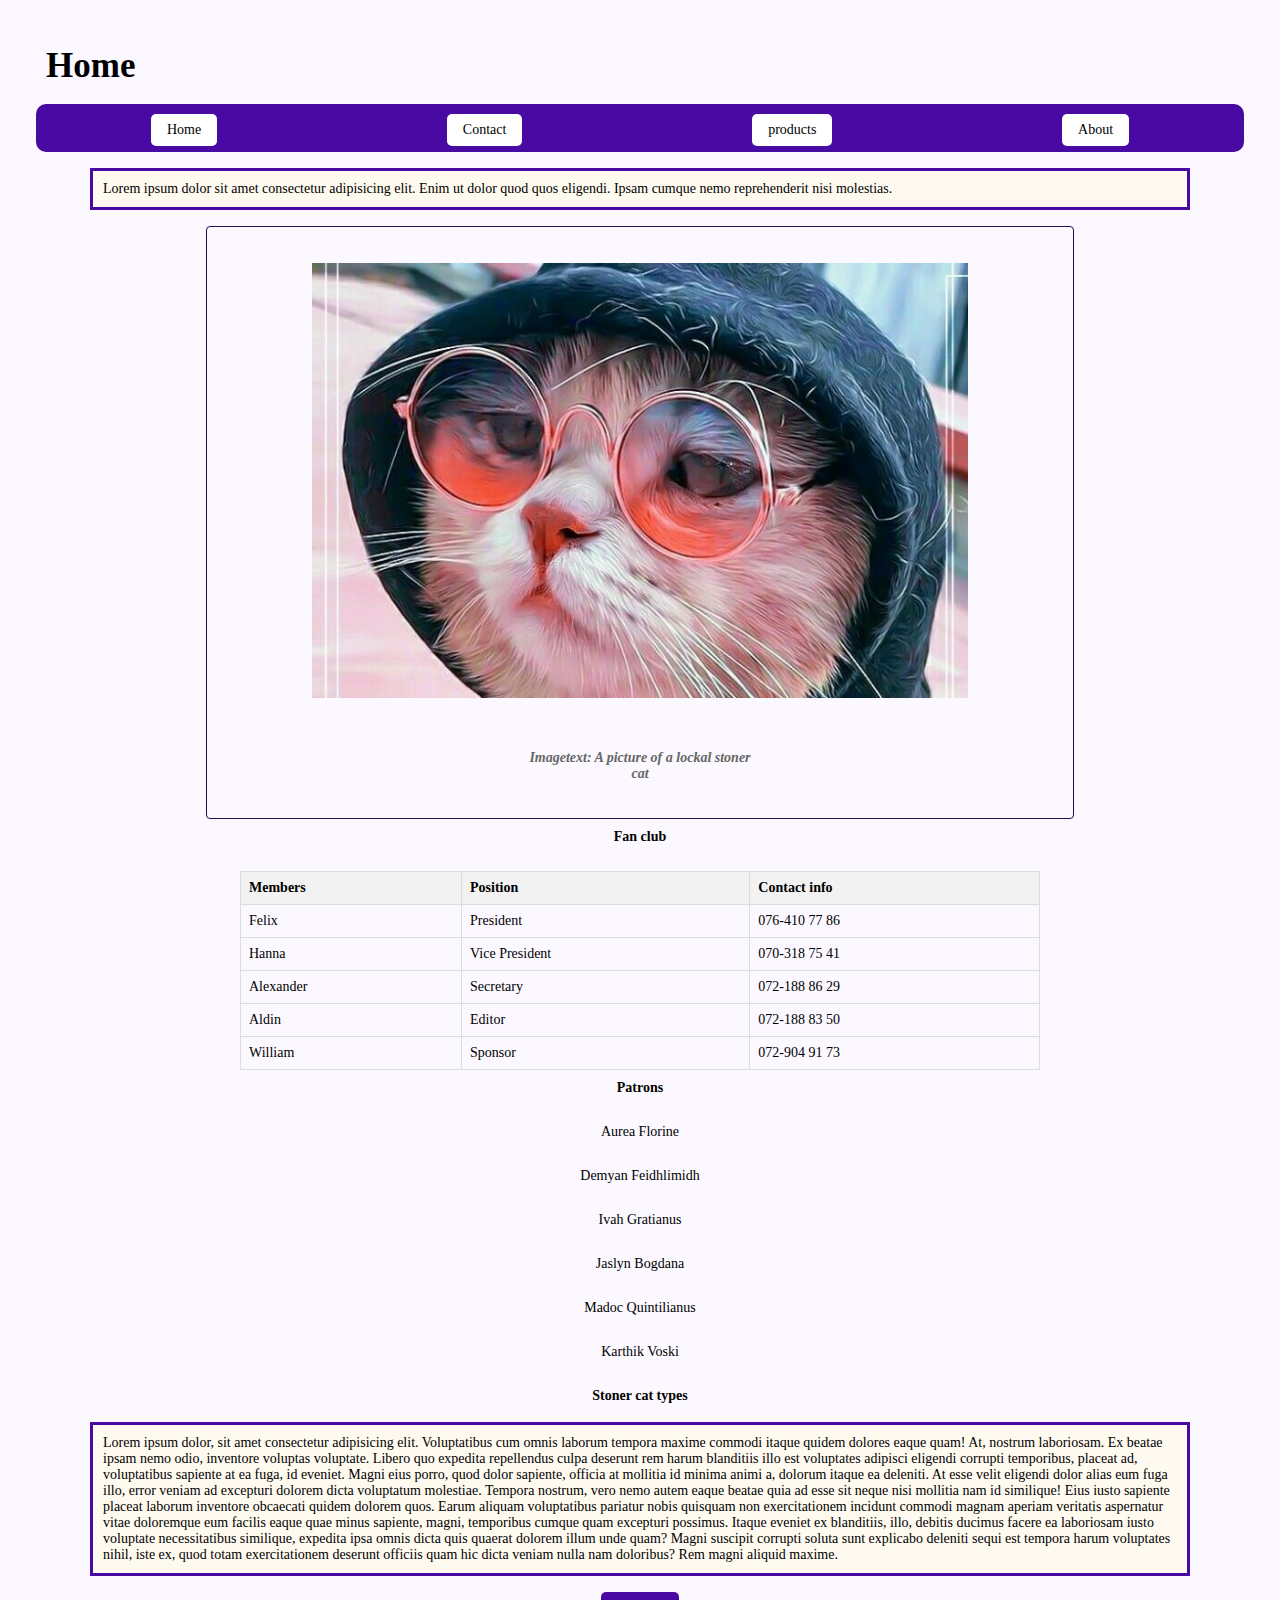
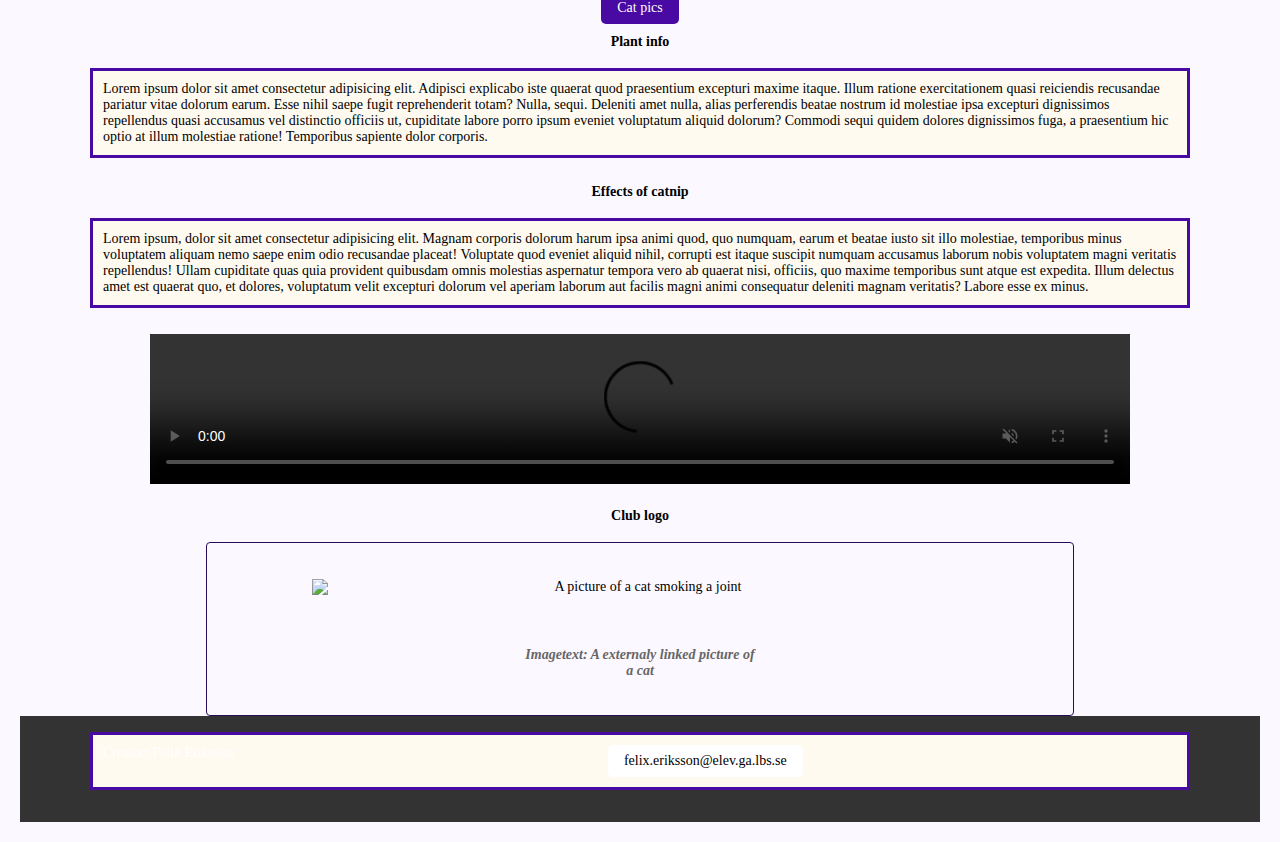
==== index.html @ 791c6a4f "Initial commit" ====
<!DOCTYPE html>
<html lang="en">

<head>
    <meta charset="UTF-8">
    <title>Stoner Cats | start page</title>
    <meta name="home page" content="The home page of the site">
    <meta name="keywords" content="HTML examination">
    <meta name="viewport" content="width=device-width, initial-scale=1.0">
    <link rel="stylesheet" href="styling.css">
</head>

<body>
    <header>
        <h1>Home</h1>
        <nav>
            <a href="index.html">Home</a>
            <a href="contact.html">Contact</a>
            <a href="products.html">products</a>
            <a href="about.html">About</a>
        </nav>
    </header>
    <p>Lorem ipsum dolor sit amet consectetur adipisicing elit. Enim ut dolor quod quos eligendi. Ipsam cumque nemo
        reprehenderit nisi molestias.</p>
    <figure>
        <img src="images/Stoner Cat.jpg" alt="A picture of a cat wearing a Supreme shirt">
        <figcaption>Imagetext: A picture of a lockal stoner cat</figcaption>
    </figure>
    <h2>Fan club</h2>
    <!-- This is a table containing all the members of the fan club, there position and contact info -->
    <table>
        <tr>
          <th>Members</th>
          <th>Position</th>
          <th>Contact info</th>
        </tr>
        <tr>
          <td>Felix</td>
          <td>President</td>
          <td>076-410 77 86</td>
        </tr>
        <tr>
          <td>Hanna</td>
          <td>Vice President</td>
          <td>070-318 75 41</td>
        </tr>
        <tr>
          <td>Alexander</td>
          <td>Secretary</td>
          <td>072-188 86 29</td>
        </tr>
        <tr>
          <td>Aldin</td>
          <td>Editor</td>
          <td>072-188 83 50</td>
        </tr>
        <tr>
          <td>William</td>
          <td>Sponsor</td>
          <td>072-904 91 73</td>
        </tr>
      </table>
      <!-- This is a list containing all the patrons -->
      <h3>Patrons</h3>
      <ul>
        <li>Aurea Florine</li>
        <li>Demyan Feidhlimidh</li>
        <li>Ivah Gratianus</li>
        <li>Jaslyn Bogdana</li>
        <li>Madoc Quintilianus</li>
        <li>Karthik Voski</li>
      </ul>
    <h3>Stoner cat types</h3>
    <p>Lorem ipsum dolor, sit amet consectetur adipisicing elit. Voluptatibus cum omnis laborum tempora maxime commodi
        itaque quidem dolores eaque quam! At, nostrum laboriosam. Ex beatae ipsam nemo odio, inventore voluptas voluptate.
        Libero quo expedita repellendus culpa deserunt rem harum blanditiis illo est voluptates adipisci eligendi corrupti
        temporibus, placeat ad, voluptatibus sapiente at ea fuga, id eveniet. Magni eius porro, quod dolor sapiente, officia
        at mollitia id minima animi a, dolorum itaque ea deleniti. At esse velit eligendi dolor alias eum fuga illo, error
        veniam ad excepturi dolorem dicta voluptatum molestiae. Tempora nostrum, vero nemo autem eaque beatae quia ad esse
        sit neque nisi mollitia nam id similique! Eius iusto sapiente placeat laborum inventore obcaecati quidem dolorem
        quos. Earum aliquam voluptatibus pariatur nobis quisquam non exercitationem incidunt commodi magnam aperiam
        veritatis aspernatur vitae doloremque eum facilis eaque quae minus sapiente, magni, temporibus cumque quam excepturi
        possimus. Itaque eveniet ex blanditiis, illo, debitis ducimus facere ea laboriosam iusto voluptate necessitatibus
        similique, expedita ipsa omnis dicta quis quaerat dolorem illum unde quam? Magni suscipit corrupti soluta sunt
        explicabo deleniti sequi est tempora harum voluptates nihil, iste ex, quod totam exercitationem deserunt officiis
        quam hic dicta veniam nulla nam doloribus? Rem magni aliquid maxime.</p>
    <button onclick="location.href='https://www.instagram.com/hannaelisabethl/'" type="button">Cat pics</button>
    <h3>Plant info</h3>
    <p>Lorem ipsum dolor sit amet consectetur adipisicing elit. Adipisci explicabo iste quaerat quod praesentium excepturi
        maxime itaque. Illum ratione exercitationem quasi reiciendis recusandae pariatur vitae dolorum earum. Esse nihil
        saepe fugit reprehenderit totam? Nulla, sequi. Deleniti amet nulla, alias perferendis beatae nostrum id molestiae
        ipsa excepturi dignissimos repellendus quasi accusamus vel distinctio officiis ut, cupiditate labore porro ipsum
        eveniet voluptatum aliquid dolorum? Commodi sequi quidem dolores dignissimos fuga, a praesentium hic optio at illum
        molestiae ratione! Temporibus sapiente dolor corporis.</p>
    <h3>Effects of catnip</h3>
    <p>Lorem ipsum, dolor sit amet consectetur adipisicing elit. Magnam corporis dolorum harum ipsa animi quod, quo numquam,
        earum et beatae iusto sit illo molestiae, temporibus minus voluptatem aliquam nemo saepe enim odio recusandae
        placeat! Voluptate quod eveniet aliquid nihil, corrupti est itaque suscipit numquam accusamus laborum nobis
        voluptatem magni veritatis repellendus! Ullam cupiditate quas quia provident quibusdam omnis molestias aspernatur
        tempora vero ab quaerat nisi, officiis, quo maxime temporibus sunt atque est expedita. Illum delectus amet est
        quaerat quo, et dolores, voluptatum velit excepturi dolorum vel aperiam laborum aut facilis magni animi consequatur
        deleniti magnam veritatis? Labore esse ex minus.</p>
    <video controls width="1000" autoplay muted loop>
        <source src="/Videos/production_id_4048874 (2160p).mp4" type="video/mp4">
    </video>
    <h2>Club logo</h2>
    <figure>
        <img src="https://d2iccaf7eutw5f.cloudfront.net/0x3B3ee1931Dc30C1957379FAc9aba94D1C48a5405/79413/large" alt="A picture of a cat smoking a joint">
        <figcaption>Imagetext: A externaly linked picture of a cat</figcaption>
    </figure>
    <footer>
      <p>Creator: Felix Eriksson<br>
      <a href="felix.eriksson@elev.ga.lbs.se">felix.eriksson@elev.ga.lbs.se</a></p>
  </footer>
</body>
---- styling.css ----
* {
    margin: auto;
    padding: 10px;
    box-sizing: border-box;
    font-family: 'Caveat', cursive;
    font-size: 14px;
    text-align: center;
}

html {
    font-size: 16px;
}

body {
    background-color: #fcf8ff;
}

.container {
    width: 80%;
    margin: 0 auto;
}

header {
    background-color: #fcf8ff;
    color: white;
    padding: 1rem;
    text-align: center;
}

nav {
    display: flex;
    height: 3rem;
    background-color: #480aa2;
    justify-content: center;
    align-items: center;
    gap: 20px;
    border-radius: 10px;
}

a {
    background-color: white;
    color: black;
    padding: 0.5rem 1rem;
    text-decoration: none;
    border-radius: 5px;
    transition: background-color 0.3s ease;
}

a:hover {
    background-color: #ddd;
}

main {
    padding: 2rem 0;
}

h1 {
    text-align: start;
    margin-bottom: 0.5rem;
    font-size: 35px;
    color: black;
}
h2, h3, h4, h5, h6 {
    margin-bottom: 0.5rem;
}

p {
    display: flex;
    border: 3px solid #480aa2;
    text-align: left;
    margin-bottom: 1rem;
    background-color: floralwhite;
    max-width: 1100px;

}

figure {
    margin: auto;
    text-align: center;
    max-width: 70%;
    border: 1px solid #260f56;
    border-radius: 4px;
}

figcaption {
    font-style: italic;
    color: #666;
    margin-top: 0.5rem;
}

table {
    width: 800px;
    border-collapse: collapse;
    margin-top: 1rem;
}

th, td {
    border: 1px solid #ddd;
    padding: 8px;
    text-align: left;
}

th {
    background-color: #f2f2f2;
}

ul {
    list-style: none;
    padding: 0;
}

ul li {
    margin-bottom: 0.5rem;
}

button {
    background-color: #480aa2;
    color: white;
    padding: 0.5rem 1rem;
    border: none;
    border-radius: 5px;
    cursor: pointer;
}

button:hover {
    background-color: dimgray;
}

video {
    align-content: center;
}

footer {
    background-color: #333;
    color: white;
    text-align: center;
    padding: 1rem 0;
}

/* Styling for the Products page */
body.products {
    background-color: #f9f9f9;
}

figure img {
    width: 80%;
    height: auto;
    margin: 1rem 0;

}

figcaption {
    font-weight: bold;
    margin-top: 0.5rem;
}

/* Styling for the Contacts page */
body.contact {
    background-color: #f5f5f5;
}

form {
    max-width: 600px;
    margin: auto;
    padding: 1rem;
    border: 1px solid #ddd;
    border-radius: 5px;
    background-color: white;
}

fieldset {
    border: none;
}

legend {
    font-weight: bold;
}

label {
    display: block;
    margin-top: 1rem;
    text-align: left;
}

input[type="text"],
input[type="email"],
textarea,
select {
    width: 100%;
    padding: 0.5rem;
    margin-top: 0.5rem;
    border: 1px solid #ddd;
    border-radius: 5px;
}

input[type="number"] {
    width: 50px;
}

button[type="submit"],
button[type="reset"] {
    background-color: whitesmoke;
    color: white;
    padding: 0.5rem 1rem;
    border: none;
    border-radius: 5px;
    cursor: pointer;
    margin-top: 1rem;
}

button[type="submit"]:hover,
button[type="reset"]:hover {
    background-color: dimgray;
}

iframe {
    width: 100%;
    height: 300px;
    border: none;
}

/* Styling for the About page */
body.about {
    background-color: #f0f0f0;
}

figure {
    display: flex;
    flex-wrap: wrap;
    justify-content: space-around;
}

figcaption,
blockquote {
    flex-basis: 30%;
    margin: 1rem 0;
    text-align: center;
}
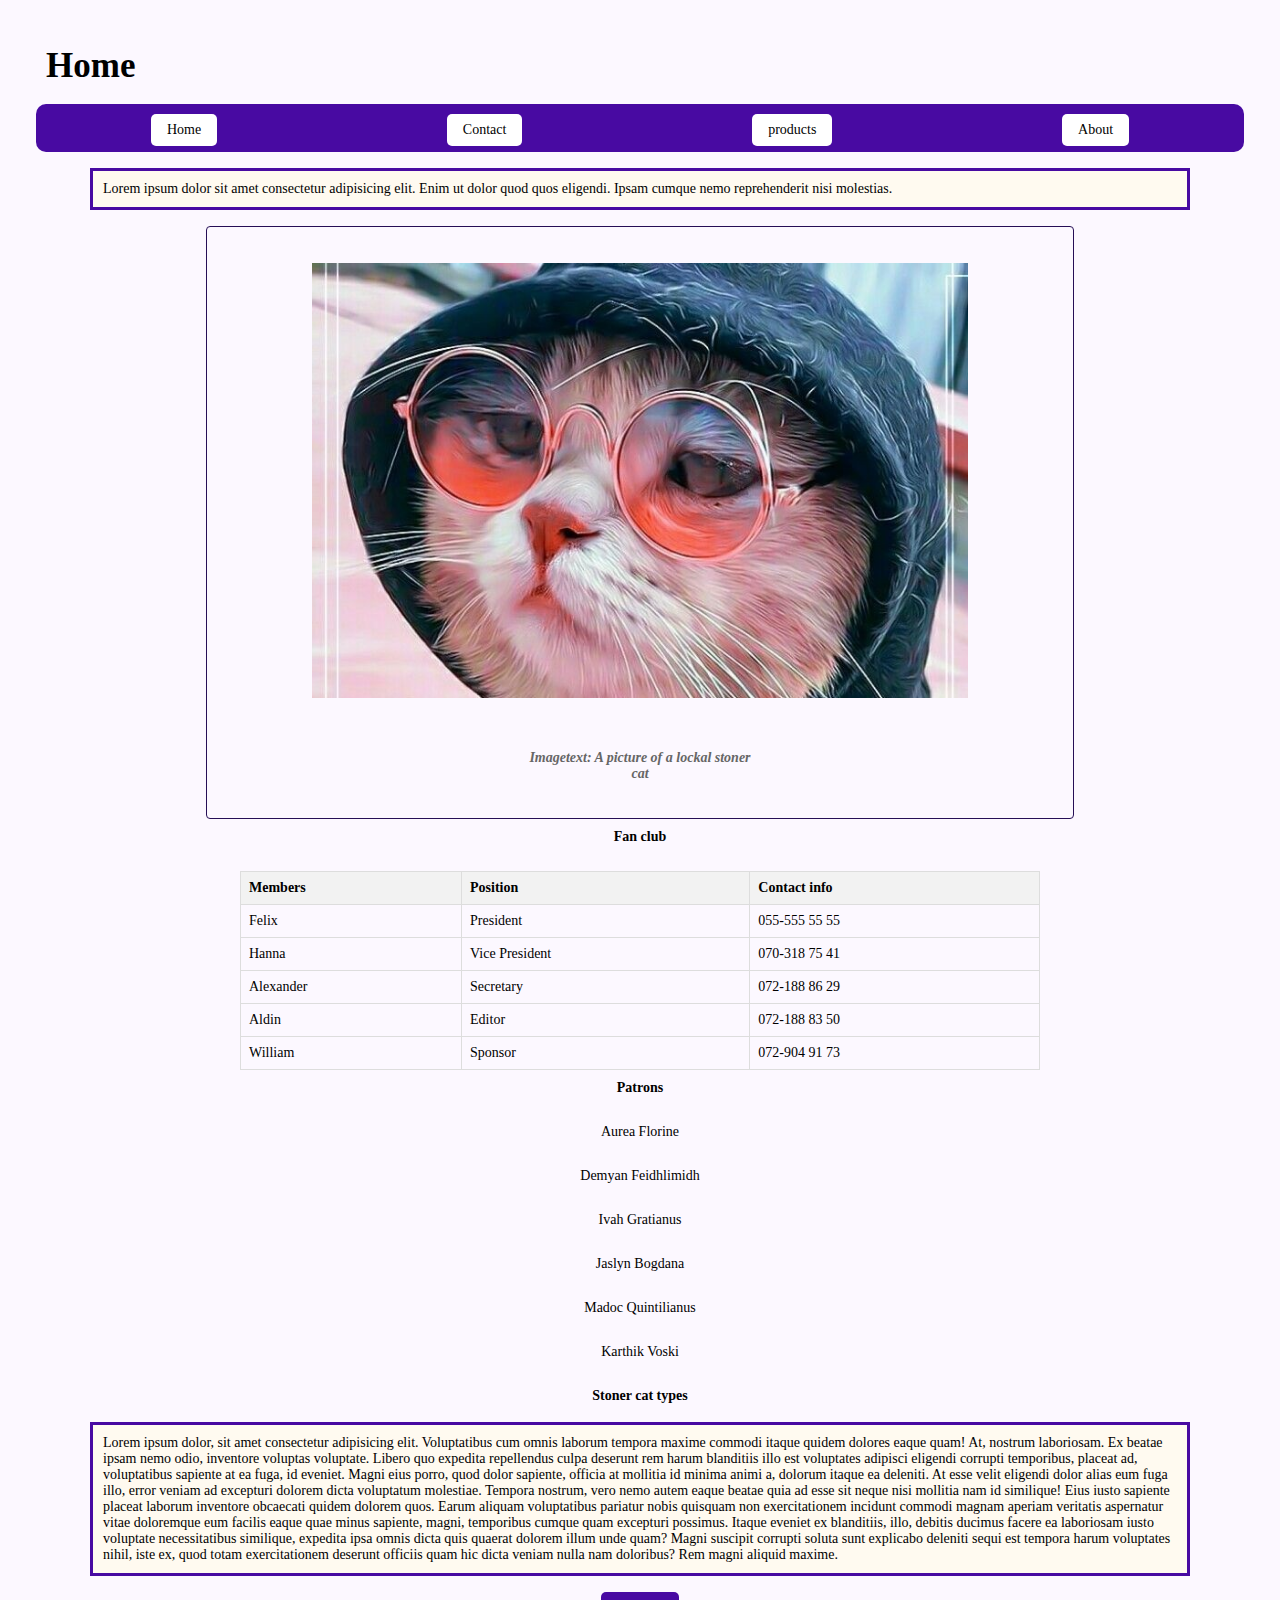
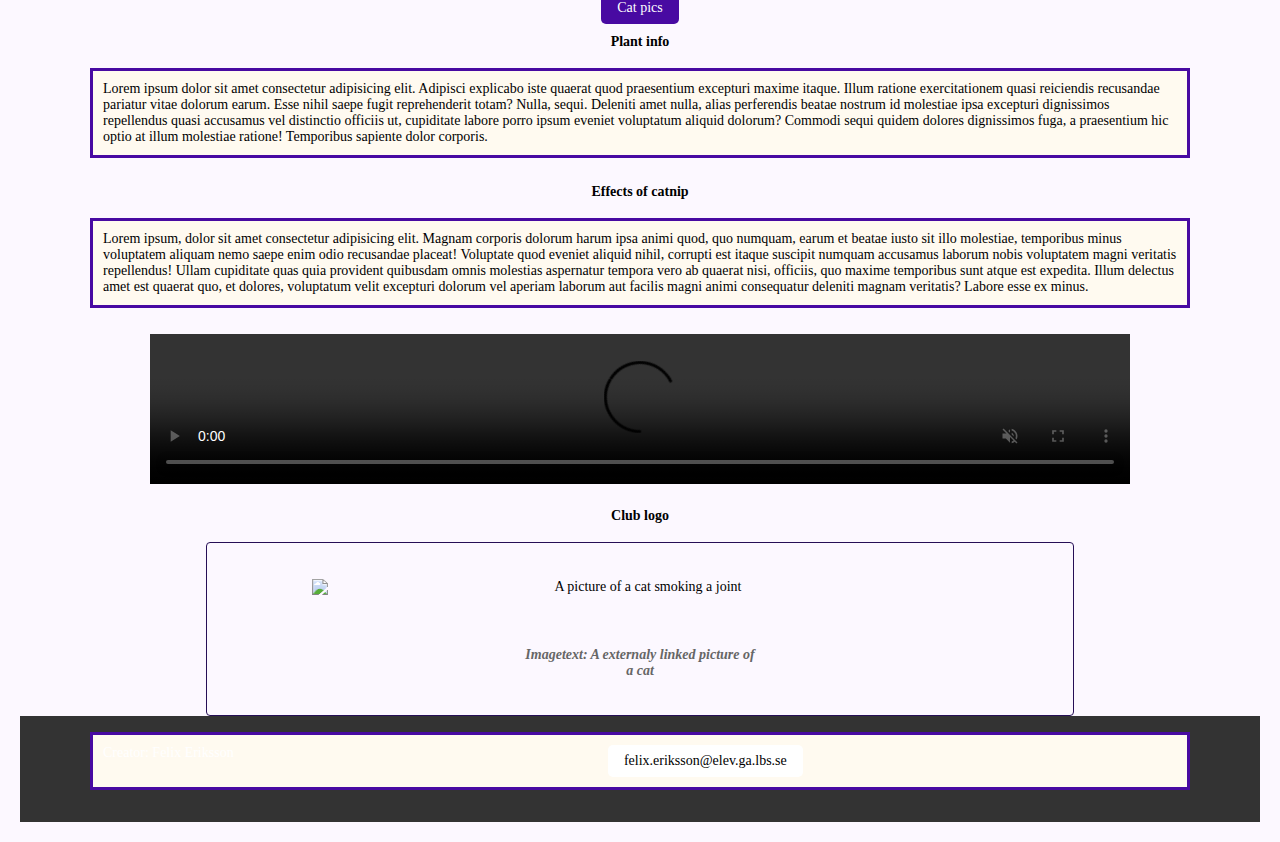
==== commit cdf2ac79: "comit" ====
--- a/index.html
+++ b/index.html
@@ -37,7 +37,7 @@
         <tr>
           <td>Felix</td>
           <td>President</td>
-          <td>076-410 77 86</td>
+          <td>055-555 55 55</td>
         </tr>
         <tr>
           <td>Hanna</td>
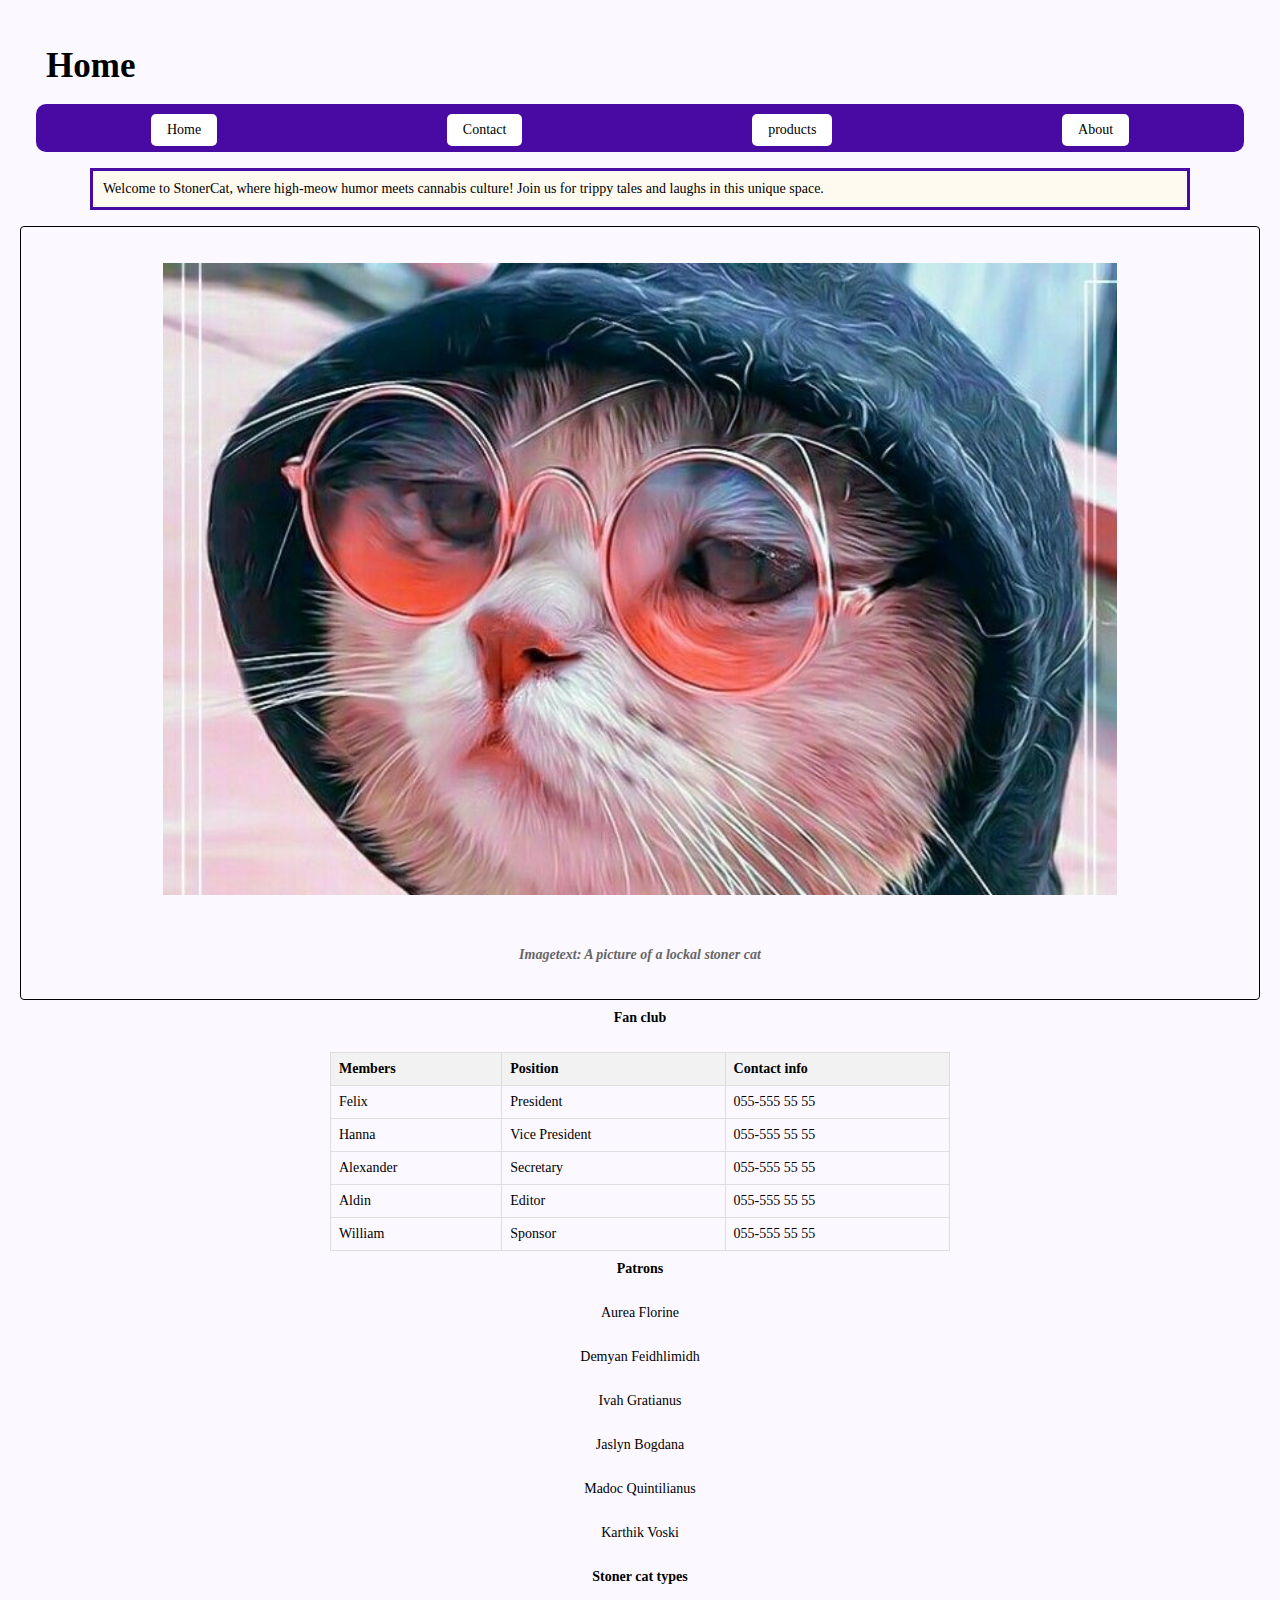
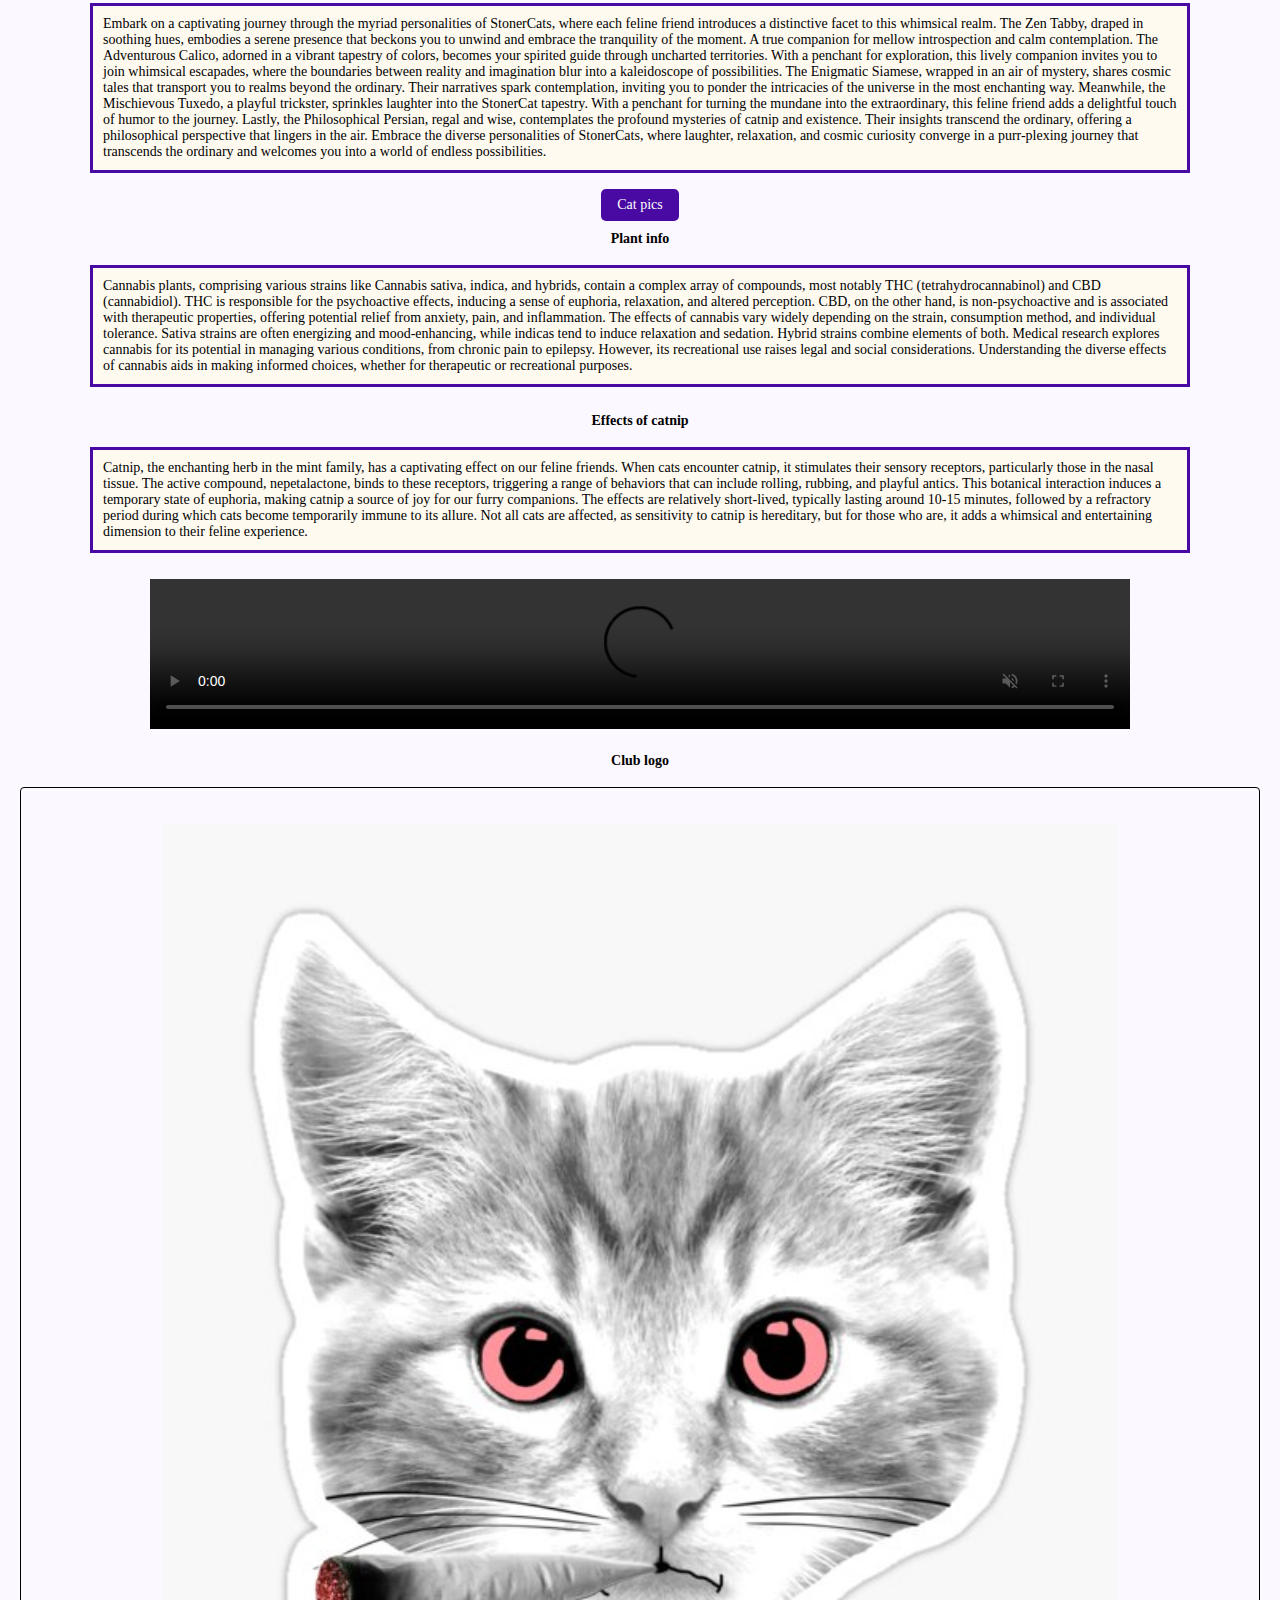
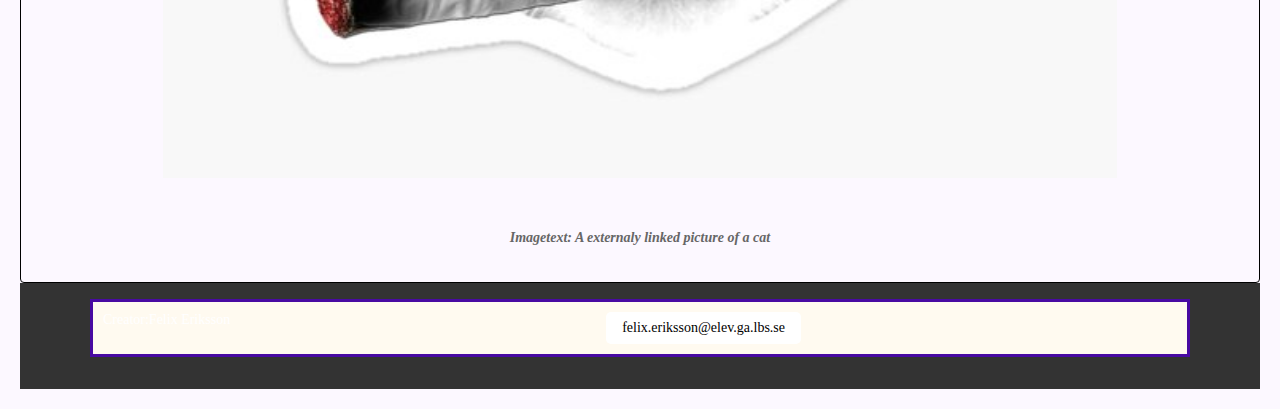
==== commit c4478325: "New files" ====
--- a/index.html
+++ b/index.html
@@ -20,10 +20,9 @@
             <a href="about.html">About</a>
         </nav>
     </header>
-    <p>Lorem ipsum dolor sit amet consectetur adipisicing elit. Enim ut dolor quod quos eligendi. Ipsam cumque nemo
-        reprehenderit nisi molestias.</p>
+    <p>Welcome to StonerCat, where high-meow humor meets cannabis culture! Join us for trippy tales and laughs in this unique space.</p>
     <figure>
-        <img src="images/Stoner Cat.jpg" alt="A picture of a cat wearing a Supreme shirt">
+        <img src="images/Stoner%20Cat.jpg" alt="A picture of a cat wearing a Supreme shirt">
         <figcaption>Imagetext: A picture of a lockal stoner cat</figcaption>
     </figure>
     <h2>Fan club</h2>
@@ -42,22 +41,22 @@
         <tr>
           <td>Hanna</td>
           <td>Vice President</td>
-          <td>070-318 75 41</td>
+          <td>055-555 55 55</td>
         </tr>
         <tr>
           <td>Alexander</td>
           <td>Secretary</td>
-          <td>072-188 86 29</td>
+          <td>055-555 55 55</td>
         </tr>
         <tr>
           <td>Aldin</td>
           <td>Editor</td>
-          <td>072-188 83 50</td>
+          <td>055-555 55 55</td>
         </tr>
         <tr>
           <td>William</td>
           <td>Sponsor</td>
-          <td>072-904 91 73</td>
+          <td>055-555 55 55</td>
         </tr>
       </table>
       <!-- This is a list containing all the patrons -->
@@ -71,45 +70,35 @@
         <li>Karthik Voski</li>
       </ul>
     <h3>Stoner cat types</h3>
-    <p>Lorem ipsum dolor, sit amet consectetur adipisicing elit. Voluptatibus cum omnis laborum tempora maxime commodi
-        itaque quidem dolores eaque quam! At, nostrum laboriosam. Ex beatae ipsam nemo odio, inventore voluptas voluptate.
-        Libero quo expedita repellendus culpa deserunt rem harum blanditiis illo est voluptates adipisci eligendi corrupti
-        temporibus, placeat ad, voluptatibus sapiente at ea fuga, id eveniet. Magni eius porro, quod dolor sapiente, officia
-        at mollitia id minima animi a, dolorum itaque ea deleniti. At esse velit eligendi dolor alias eum fuga illo, error
-        veniam ad excepturi dolorem dicta voluptatum molestiae. Tempora nostrum, vero nemo autem eaque beatae quia ad esse
-        sit neque nisi mollitia nam id similique! Eius iusto sapiente placeat laborum inventore obcaecati quidem dolorem
-        quos. Earum aliquam voluptatibus pariatur nobis quisquam non exercitationem incidunt commodi magnam aperiam
-        veritatis aspernatur vitae doloremque eum facilis eaque quae minus sapiente, magni, temporibus cumque quam excepturi
-        possimus. Itaque eveniet ex blanditiis, illo, debitis ducimus facere ea laboriosam iusto voluptate necessitatibus
-        similique, expedita ipsa omnis dicta quis quaerat dolorem illum unde quam? Magni suscipit corrupti soluta sunt
-        explicabo deleniti sequi est tempora harum voluptates nihil, iste ex, quod totam exercitationem deserunt officiis
-        quam hic dicta veniam nulla nam doloribus? Rem magni aliquid maxime.</p>
+    <p>Embark on a captivating journey through the myriad personalities of StonerCats, where each feline friend introduces a distinctive facet to this whimsical realm. The Zen Tabby, draped in soothing hues, embodies a serene presence that beckons you to unwind and embrace the tranquility of the moment. A true companion for mellow introspection and calm contemplation.
+        The Adventurous Calico, adorned in a vibrant tapestry of colors, becomes your spirited guide through uncharted territories. With a penchant for exploration, this lively companion invites you to join whimsical escapades, where the boundaries between reality and imagination blur into a kaleidoscope of possibilities.
+        The Enigmatic Siamese, wrapped in an air of mystery, shares cosmic tales that transport you to realms beyond the ordinary. Their narratives spark contemplation, inviting you to ponder the intricacies of the universe in the most enchanting way.
+        Meanwhile, the Mischievous Tuxedo, a playful trickster, sprinkles laughter into the StonerCat tapestry. With a penchant for turning the mundane into the extraordinary, this feline friend adds a delightful touch of humor to the journey.
+        Lastly, the Philosophical Persian, regal and wise, contemplates the profound mysteries of catnip and existence. Their insights transcend the ordinary, offering a philosophical perspective that lingers in the air.
+
+        Embrace the diverse personalities of StonerCats, where laughter, relaxation, and cosmic curiosity converge in a purr-plexing journey that transcends the ordinary and welcomes you into a world of endless possibilities.</p>
     <button onclick="location.href='https://www.instagram.com/hannaelisabethl/'" type="button">Cat pics</button>
     <h3>Plant info</h3>
-    <p>Lorem ipsum dolor sit amet consectetur adipisicing elit. Adipisci explicabo iste quaerat quod praesentium excepturi
-        maxime itaque. Illum ratione exercitationem quasi reiciendis recusandae pariatur vitae dolorum earum. Esse nihil
-        saepe fugit reprehenderit totam? Nulla, sequi. Deleniti amet nulla, alias perferendis beatae nostrum id molestiae
-        ipsa excepturi dignissimos repellendus quasi accusamus vel distinctio officiis ut, cupiditate labore porro ipsum
-        eveniet voluptatum aliquid dolorum? Commodi sequi quidem dolores dignissimos fuga, a praesentium hic optio at illum
-        molestiae ratione! Temporibus sapiente dolor corporis.</p>
+    <p>Cannabis plants, comprising various strains like Cannabis sativa, indica, and hybrids, contain a complex array of compounds, most notably THC (tetrahydrocannabinol) and CBD (cannabidiol). THC is responsible for the psychoactive effects, inducing a sense of euphoria, relaxation, and altered perception. CBD, on the other hand, is non-psychoactive and is associated with therapeutic properties, offering potential relief from anxiety, pain, and inflammation.
+        The effects of cannabis vary widely depending on the strain, consumption method, and individual tolerance. Sativa strains are often energizing and mood-enhancing, while indicas tend to induce relaxation and sedation. Hybrid strains combine elements of both.
+        Medical research explores cannabis for its potential in managing various conditions, from chronic pain to epilepsy. However, its recreational use raises legal and social considerations. Understanding the diverse effects of cannabis aids in making informed choices, whether for therapeutic or recreational purposes.</p>
     <h3>Effects of catnip</h3>
-    <p>Lorem ipsum, dolor sit amet consectetur adipisicing elit. Magnam corporis dolorum harum ipsa animi quod, quo numquam,
-        earum et beatae iusto sit illo molestiae, temporibus minus voluptatem aliquam nemo saepe enim odio recusandae
-        placeat! Voluptate quod eveniet aliquid nihil, corrupti est itaque suscipit numquam accusamus laborum nobis
-        voluptatem magni veritatis repellendus! Ullam cupiditate quas quia provident quibusdam omnis molestias aspernatur
-        tempora vero ab quaerat nisi, officiis, quo maxime temporibus sunt atque est expedita. Illum delectus amet est
-        quaerat quo, et dolores, voluptatum velit excepturi dolorum vel aperiam laborum aut facilis magni animi consequatur
-        deleniti magnam veritatis? Labore esse ex minus.</p>
+    <p>Catnip, the enchanting herb in the mint family, has a captivating effect on our feline friends.
+        When cats encounter catnip, it stimulates their sensory receptors, particularly those in the nasal tissue.
+        The active compound, nepetalactone, binds to these receptors, triggering a range of behaviors that can include rolling, rubbing, and playful antics.
+        This botanical interaction induces a temporary state of euphoria, making catnip a source of joy for our furry companions.
+        The effects are relatively short-lived, typically lasting around 10-15 minutes, followed by a refractory period during which cats become temporarily immune to its allure.
+        Not all cats are affected, as sensitivity to catnip is hereditary, but for those who are, it adds a whimsical and entertaining dimension to their feline experience.</p>
     <video controls width="1000" autoplay muted loop>
         <source src="/Videos/production_id_4048874 (2160p).mp4" type="video/mp4">
     </video>
     <h2>Club logo</h2>
     <figure>
-        <img src="https://d2iccaf7eutw5f.cloudfront.net/0x3B3ee1931Dc30C1957379FAc9aba94D1C48a5405/79413/large" alt="A picture of a cat smoking a joint">
+        <img src="images/Logo.jpg" alt="A picture of a cat smoking a joint">
         <figcaption>Imagetext: A externaly linked picture of a cat</figcaption>
     </figure>
     <footer>
-      <p>Creator: Felix Eriksson<br>
+      <p>Creator:Felix Eriksson<br>
       <a href="felix.eriksson@elev.ga.lbs.se">felix.eriksson@elev.ga.lbs.se</a></p>
   </footer>
 </body>--- a/styling.css
+++ b/styling.css
@@ -77,8 +77,8 @@
 figure {
     margin: auto;
     text-align: center;
-    max-width: 70%;
-    border: 1px solid #260f56;
+    max-width:100%;
+    border: 1px solid #000000;
     border-radius: 4px;
 }
 
@@ -89,7 +89,8 @@
 }
 
 table {
-    width: 800px;
+    min-width: 50%;
+    max-width: 80%;
     border-collapse: collapse;
     margin-top: 1rem;
 }
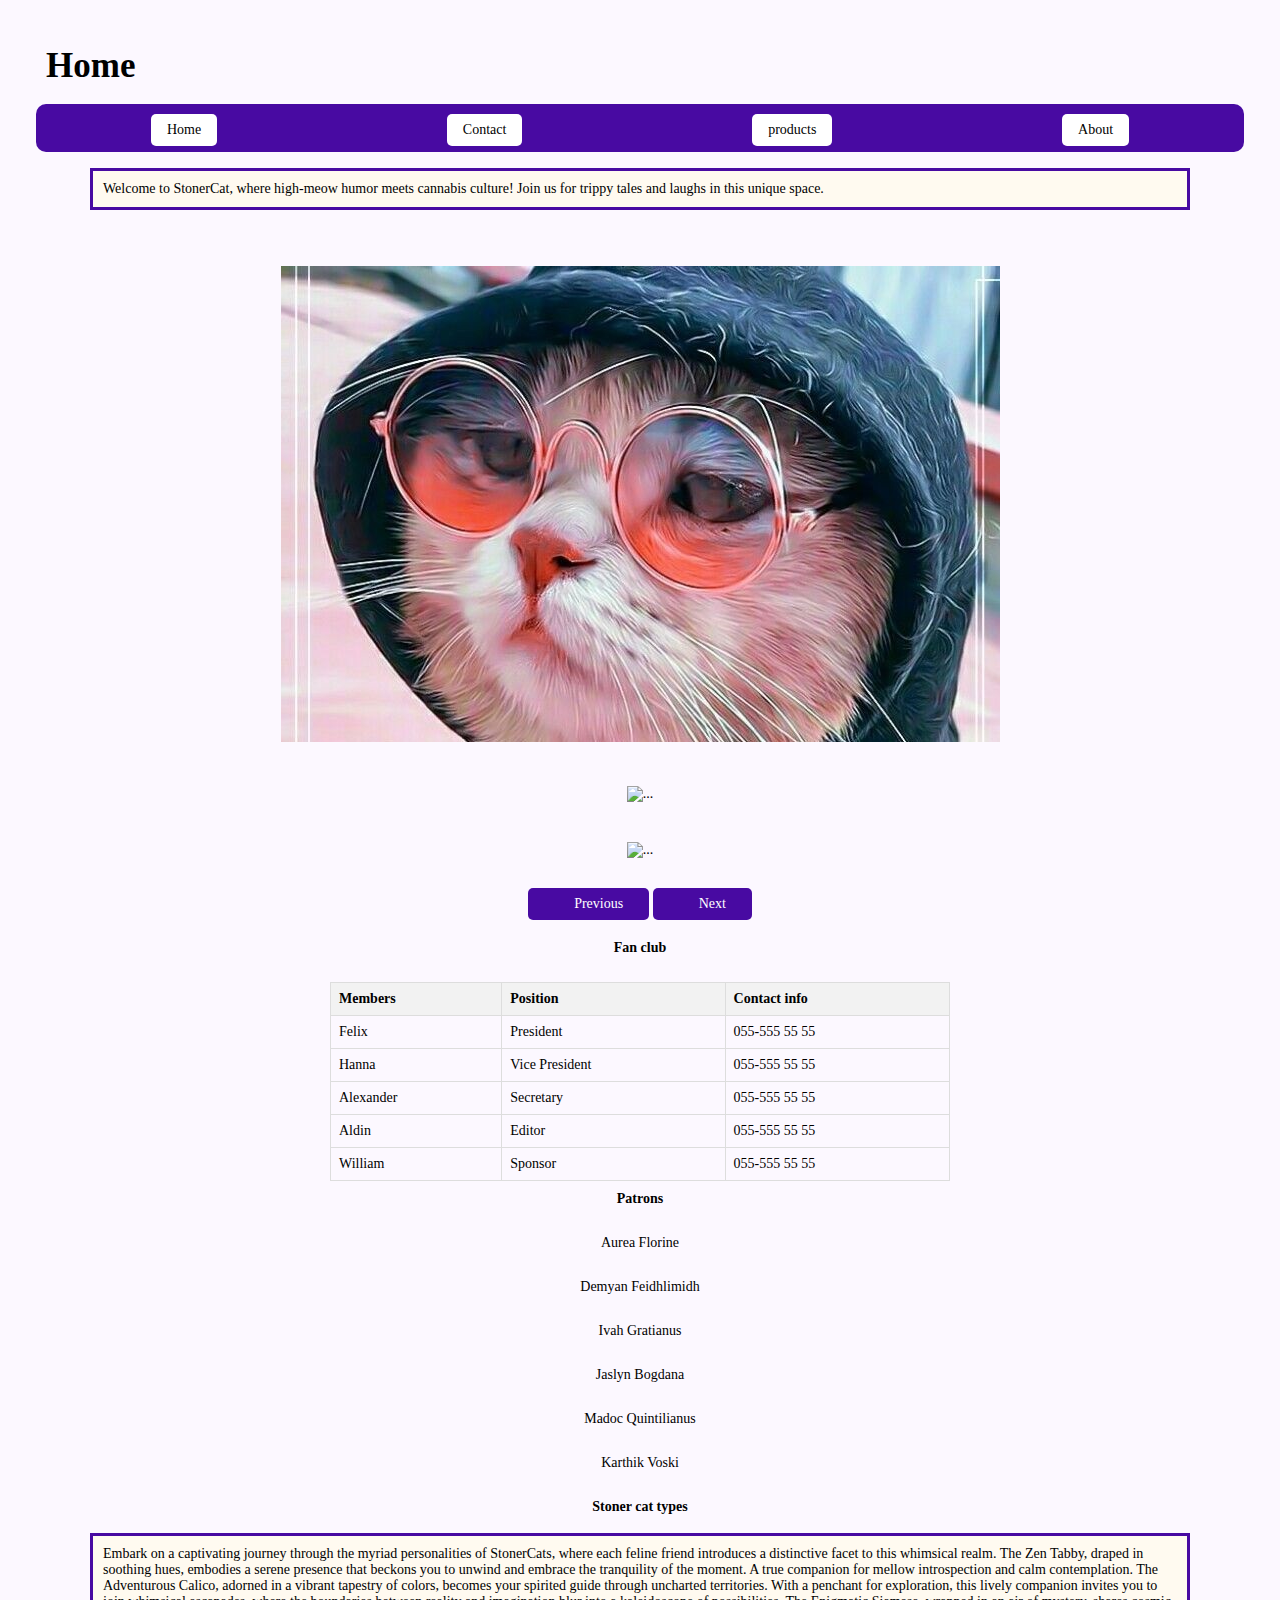
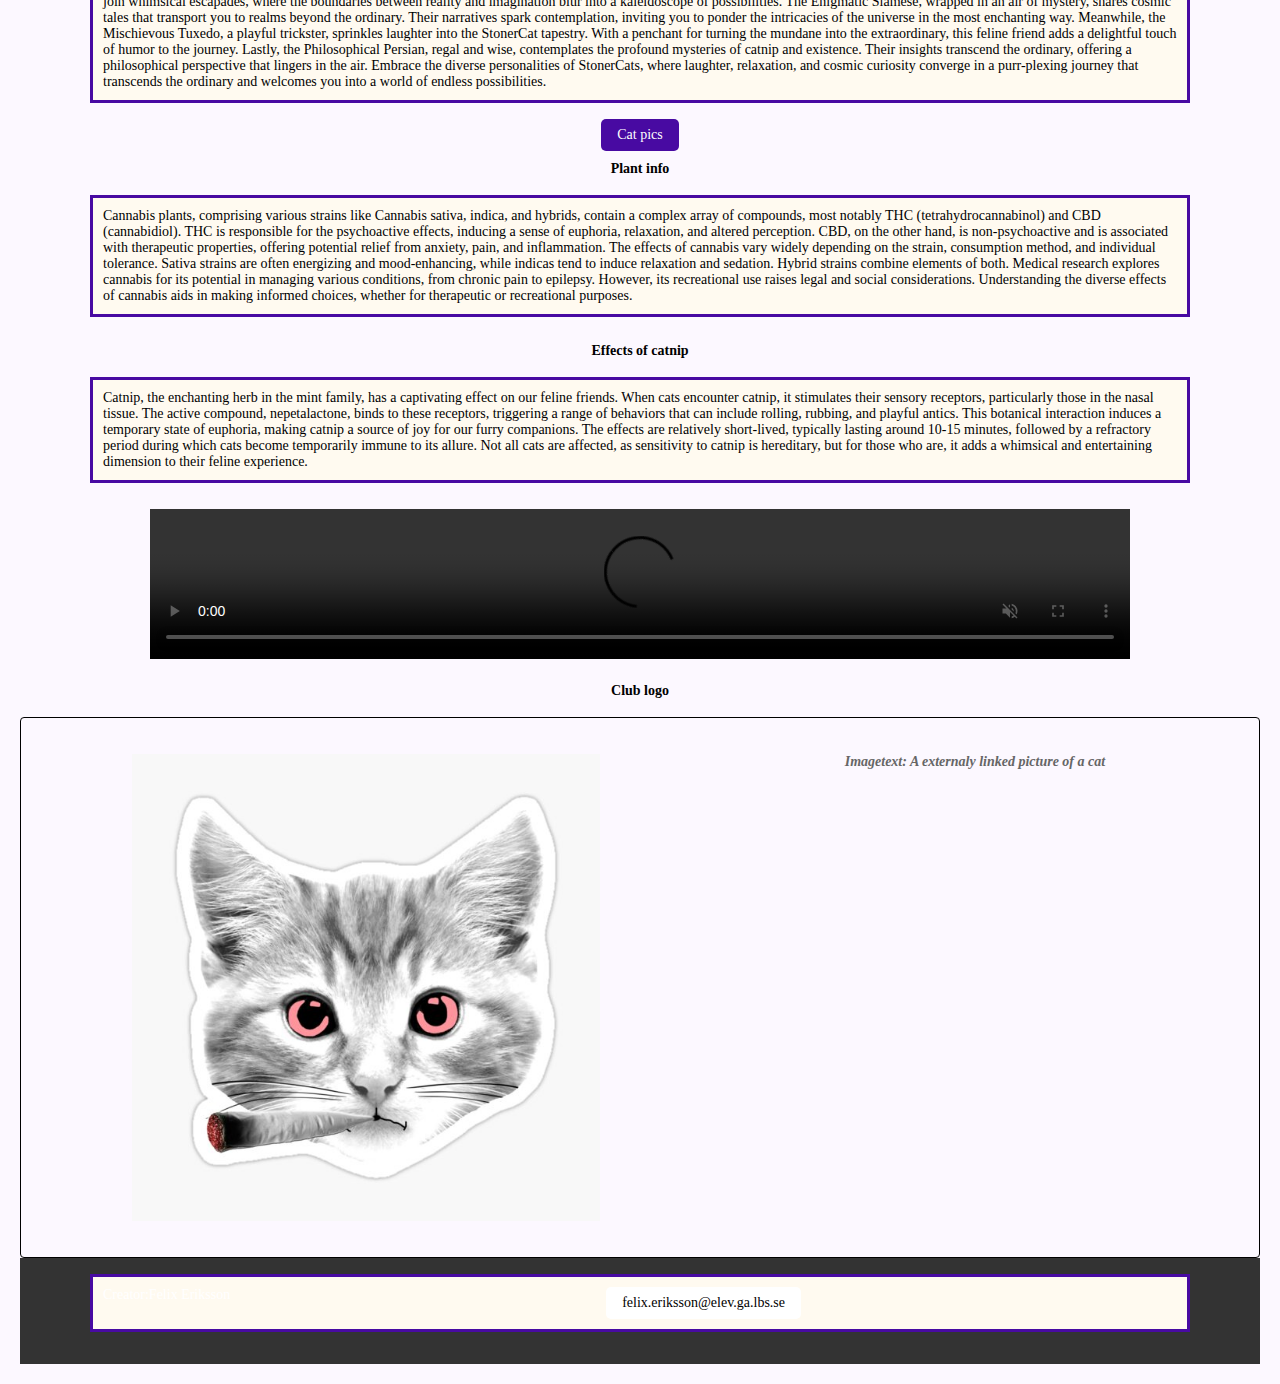
==== commit 299e853c: "New files" ====
--- a/index.html
+++ b/index.html
@@ -8,23 +8,75 @@
     <meta name="keywords" content="HTML examination">
     <meta name="viewport" content="width=device-width, initial-scale=1.0">
     <link rel="stylesheet" href="styling.css">
+    <link href="css/bootstrap.min.css" rel="stylesheet"/>
+
+    <script src="js/bootstrap.bundle.js"></script>
 </head>
 
 <body>
     <header>
         <h1>Home</h1>
         <nav>
-            <a href="index.html">Home</a>
-            <a href="contact.html">Contact</a>
-            <a href="products.html">products</a>
-            <a href="about.html">About</a>
+            <a class="nav-link" href="index.html">Home</a>
+            <a class="nav-link" href="contact.html">Contact</a>
+            <a class="nav-link" href="products.html">products</a>
+            <a class="nav-link" href="about.html">About</a>
         </nav>
+        <!--
+         <nav class="navbar navbar-expand-lg bg-body-tertiary">
+             <div class="container-fluid">
+                 <a class="navbar-brand" href="#">Navbar</a>
+                 <button class="navbar-toggler" type="button" data-bs-toggle="collapse" data-bs-target="#navbarNav" aria-controls="navbarNav" aria-expanded="false" aria-label="Toggle navigation">
+                     <span class="navbar-toggler-icon"></span>
+                 </button>
+                 <div class="collapse navbar-collapse" id="navbarNav">
+                     <ul class="navbar-nav">
+                         <li class="nav-item">
+                             <a class="nav-link active" aria-current="page" href="index.html">Home</a>
+                         </li>
+                         <li class="nav-item">
+                             <a class="nav-link" href="contact.html">Contact us</a>
+                         </li>
+                         <li class="nav-item">
+                             <a class="nav-link" href="products.html">Products</a>
+                         </li>
+                         <li class="nav-item">
+                             <a class="nav-link disabled" aria-disabled="true">Disabled</a>
+                         </li>
+                     </ul>
+                 </div>
+             </div>
+         </nav>
+         -->
     </header>
     <p>Welcome to StonerCat, where high-meow humor meets cannabis culture! Join us for trippy tales and laughs in this unique space.</p>
+    <!--
     <figure>
-        <img src="images/Stoner%20Cat.jpg" alt="A picture of a cat wearing a Supreme shirt">
+        <img class=".index-big" src="images/Stoner%20Cat.jpg" alt="A picture of a cat wearing a Supreme shirt">
         <figcaption>Imagetext: A picture of a lockal stoner cat</figcaption>
     </figure>
+    -->
+    <div id="carouselExampleAutoplaying" class="carousel slide" data-bs-ride="carousel">
+        <div class="carousel-inner">
+            <div class="carousel-item active">
+                <img src="images/Stoner%20Cat.jpg" class="d-block w-100" alt="...">
+            </div>
+            <div class="carousel-item">
+                <img src="images/CatOnSofa.jpg" class="d-block w-100" alt="...">
+            </div>
+            <div class="carousel-item">
+                <img src="images/CatWithCan.jpg" class="d-block w-100" alt="...">
+            </div>
+        </div>
+        <button class="carousel-control-prev" type="button" data-bs-target="#carouselExampleAutoplaying" data-bs-slide="prev">
+            <span class="carousel-control-prev-icon" aria-hidden="true"></span>
+            <span class="visually-hidden">Previous</span>
+        </button>
+        <button class="carousel-control-next" type="button" data-bs-target="#carouselExampleAutoplaying" data-bs-slide="next">
+            <span class="carousel-control-next-icon" aria-hidden="true"></span>
+            <span class="visually-hidden">Next</span>
+        </button>
+    </div>
     <h2>Fan club</h2>
     <!-- This is a table containing all the members of the fan club, there position and contact info -->
     <table>
--- a/styling.css
+++ b/styling.css
@@ -71,7 +71,15 @@
     margin-bottom: 1rem;
     background-color: floralwhite;
     max-width: 1100px;
-
+}
+
+p.nav-link {
+    display: flex;
+    border: 3px solid #480aa2;
+    text-align: left;
+    margin-bottom: 1rem;
+    background-color: floralwhite;
+    max-width: 1100px;
 }
 
 figure {
@@ -144,7 +152,7 @@
 }
 
 figure img {
-    width: 80%;
+    width: 40%;
     height: auto;
     margin: 1rem 0;
 
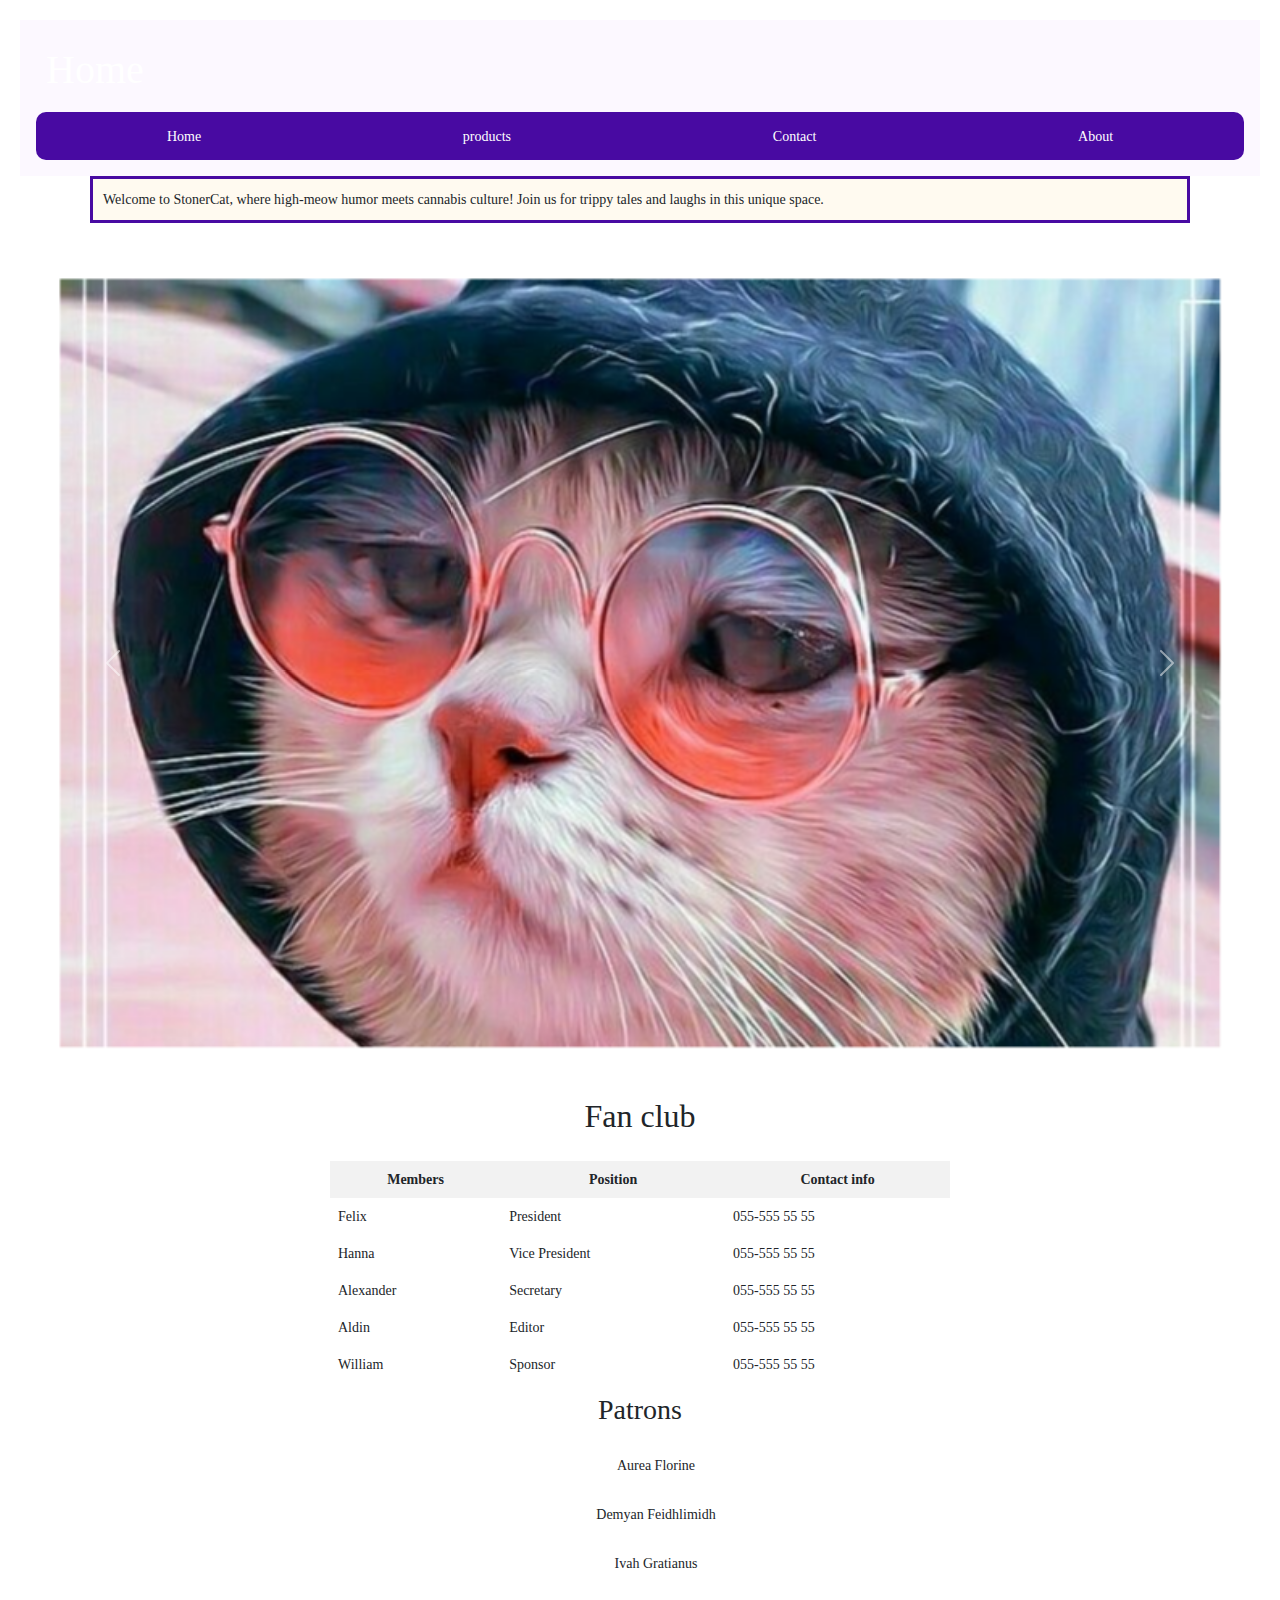
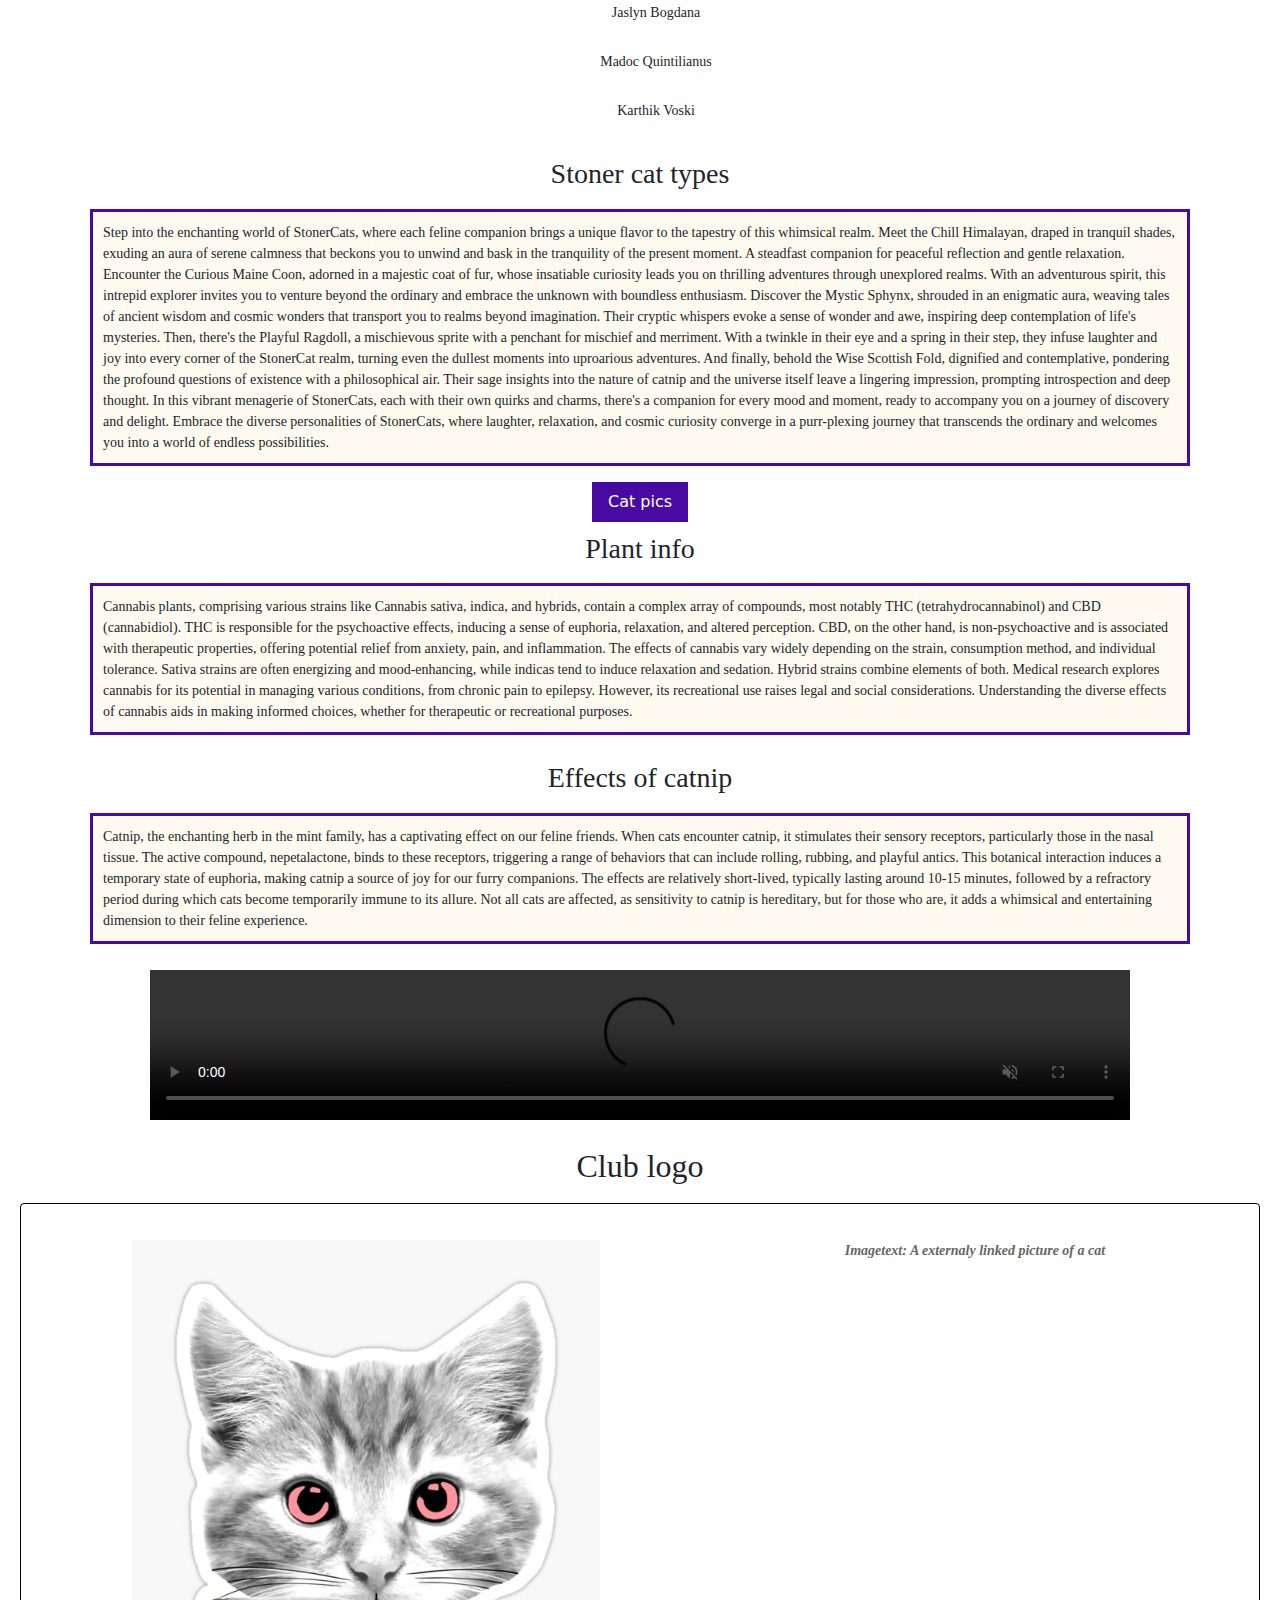
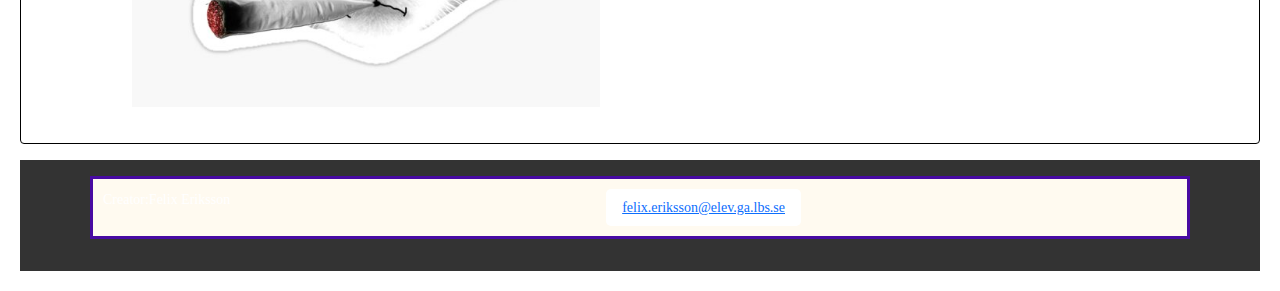
==== commit e07d836e: "New files" ====
--- a/index.html
+++ b/index.html
@@ -18,8 +18,8 @@
         <h1>Home</h1>
         <nav>
             <a class="nav-link" href="index.html">Home</a>
+            <a class="nav-link" href="products.html">products</a>
             <a class="nav-link" href="contact.html">Contact</a>
-            <a class="nav-link" href="products.html">products</a>
             <a class="nav-link" href="about.html">About</a>
         </nav>
         <!--
@@ -122,12 +122,13 @@
         <li>Karthik Voski</li>
       </ul>
     <h3>Stoner cat types</h3>
-    <p>Embark on a captivating journey through the myriad personalities of StonerCats, where each feline friend introduces a distinctive facet to this whimsical realm. The Zen Tabby, draped in soothing hues, embodies a serene presence that beckons you to unwind and embrace the tranquility of the moment. A true companion for mellow introspection and calm contemplation.
-        The Adventurous Calico, adorned in a vibrant tapestry of colors, becomes your spirited guide through uncharted territories. With a penchant for exploration, this lively companion invites you to join whimsical escapades, where the boundaries between reality and imagination blur into a kaleidoscope of possibilities.
-        The Enigmatic Siamese, wrapped in an air of mystery, shares cosmic tales that transport you to realms beyond the ordinary. Their narratives spark contemplation, inviting you to ponder the intricacies of the universe in the most enchanting way.
-        Meanwhile, the Mischievous Tuxedo, a playful trickster, sprinkles laughter into the StonerCat tapestry. With a penchant for turning the mundane into the extraordinary, this feline friend adds a delightful touch of humor to the journey.
-        Lastly, the Philosophical Persian, regal and wise, contemplates the profound mysteries of catnip and existence. Their insights transcend the ordinary, offering a philosophical perspective that lingers in the air.
-
+    <p>Step into the enchanting world of StonerCats, where each feline companion brings a unique flavor to the tapestry of this whimsical realm.
+        Meet the Chill Himalayan, draped in tranquil shades, exuding an aura of serene calmness that beckons you to unwind and bask in the tranquility of the present moment. A steadfast companion for peaceful reflection and gentle relaxation.
+        Encounter the Curious Maine Coon, adorned in a majestic coat of fur, whose insatiable curiosity leads you on thrilling adventures through unexplored realms. With an adventurous spirit, this intrepid explorer invites you to venture beyond the ordinary and embrace the unknown with boundless enthusiasm.
+        Discover the Mystic Sphynx, shrouded in an enigmatic aura, weaving tales of ancient wisdom and cosmic wonders that transport you to realms beyond imagination. Their cryptic whispers evoke a sense of wonder and awe, inspiring deep contemplation of life's mysteries.
+        Then, there's the Playful Ragdoll, a mischievous sprite with a penchant for mischief and merriment. With a twinkle in their eye and a spring in their step, they infuse laughter and joy into every corner of the StonerCat realm, turning even the dullest moments into uproarious adventures.
+        And finally, behold the Wise Scottish Fold, dignified and contemplative, pondering the profound questions of existence with a philosophical air. Their sage insights into the nature of catnip and the universe itself leave a lingering impression, prompting introspection and deep thought.
+        In this vibrant menagerie of StonerCats, each with their own quirks and charms, there's a companion for every mood and moment, ready to accompany you on a journey of discovery and delight.
         Embrace the diverse personalities of StonerCats, where laughter, relaxation, and cosmic curiosity converge in a purr-plexing journey that transcends the ordinary and welcomes you into a world of endless possibilities.</p>
     <button onclick="location.href='https://www.instagram.com/hannaelisabethl/'" type="button">Cat pics</button>
     <h3>Plant info</h3>
